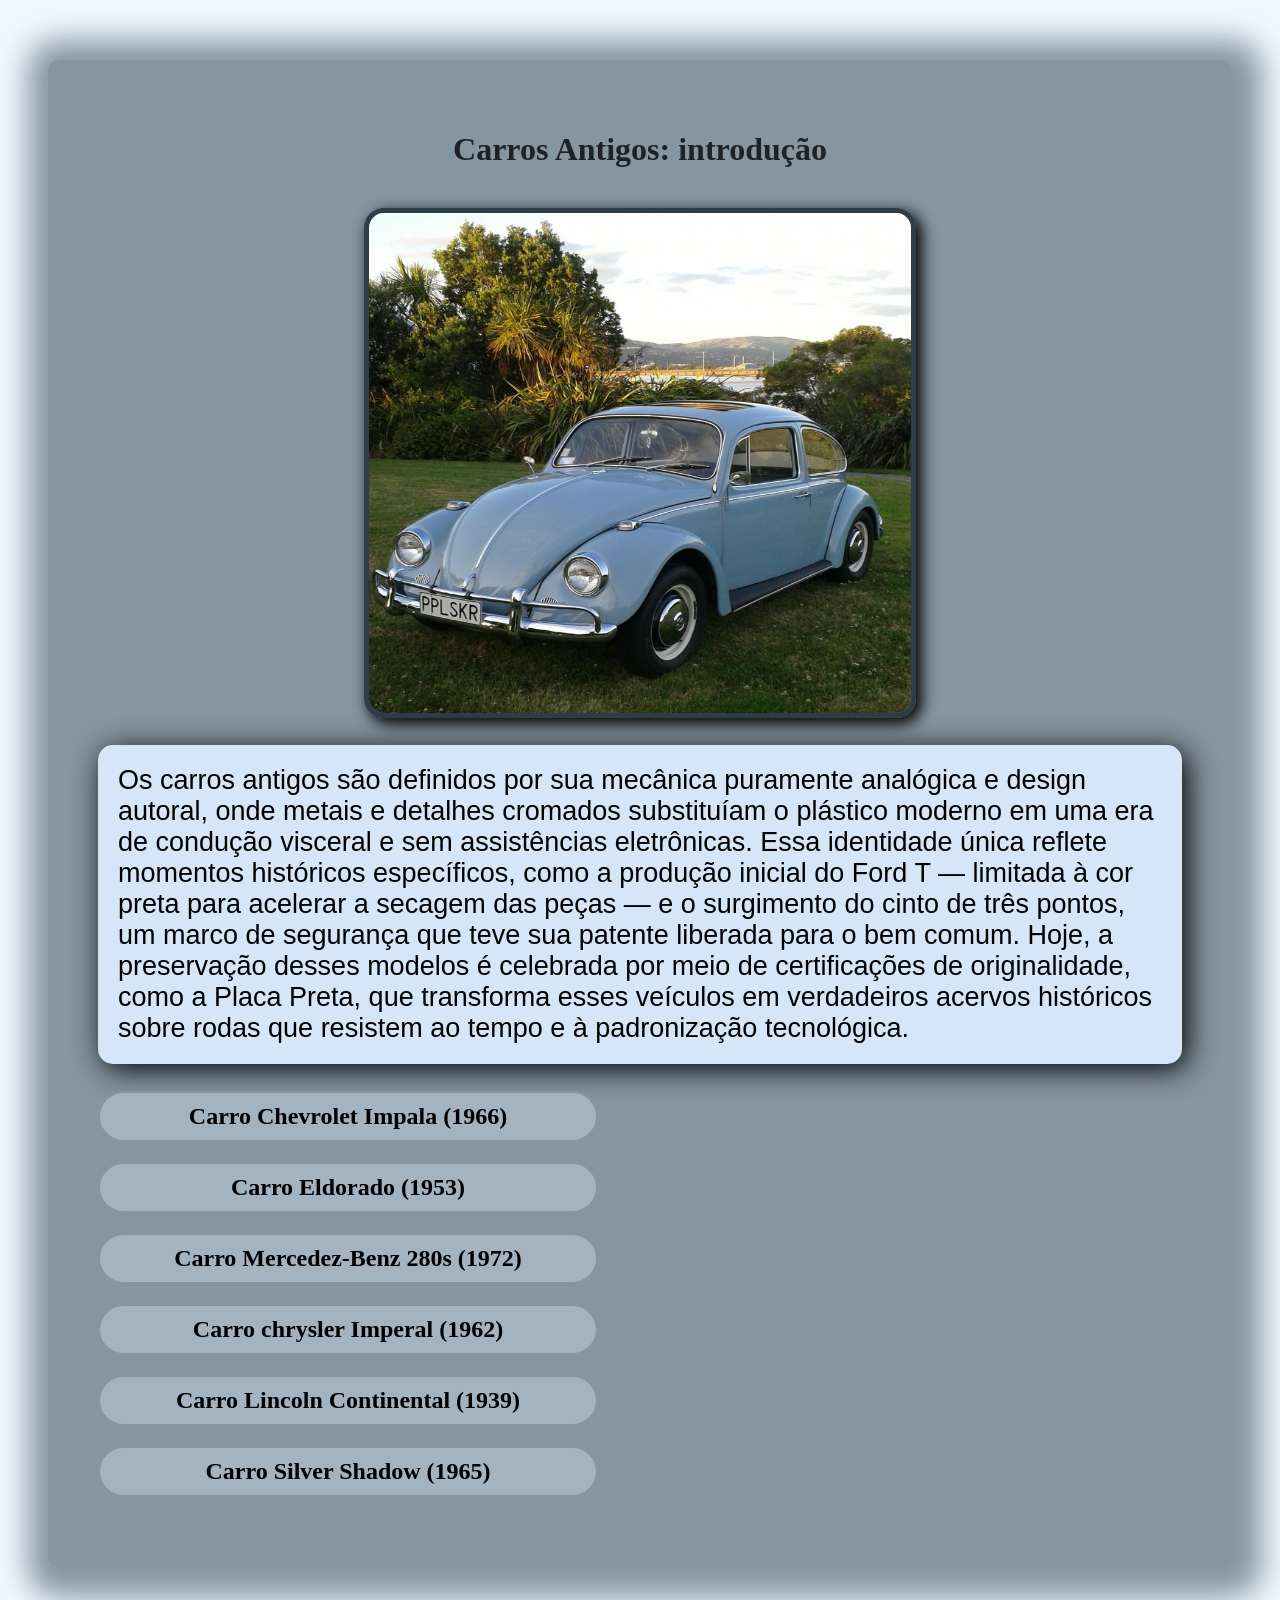
==== index.html @ ea014856 "subindo as modificações" ====
<!DOCTYPE html>
<html lang="pt-br">
<head>
    <meta charset="UTF-8">
    <meta name="viewport" content="width=device-width, initial-scale=1.0">
    <title>Carros Antigos: Introdução</title>
    <link rel="stylesheet" href="./css/style.css">
<style>
</style>
<body>
    <div class="container">
        <div class="titulo">
                <h1>Carros Antigos: introdução</h1>
                <img src="./img/fuscaAzul.jpg">
                <p>Os carros antigos são definidos por sua mecânica puramente analógica e design autoral, onde metais e detalhes cromados substituíam o plástico moderno em uma era de condução visceral e sem assistências eletrônicas. Essa identidade única reflete momentos históricos específicos, como a produção inicial do Ford T — limitada à cor preta para acelerar a secagem das peças — e o surgimento do cinto de três pontos, um marco de segurança que teve sua patente liberada para o bem comum. Hoje, a preservação desses modelos é celebrada por meio de certificações de originalidade, como a Placa Preta, que transforma esses veículos em verdadeiros acervos históricos sobre rodas que resistem ao tempo e à padronização tecnológica.</p> 
            <div class="link"> 
                <a href="./carros1.html">
                    <h2>Carro Chevrolet Impala (1966)</h2>
                </a>
            </div>
            <div class="link2">
                <a href="./carro2.html">
                    <h2>Carro Eldorado (1953)</h2>
                </a>
            </div>
            <div class="link3">
                <a href="./carro3.html">
                    <h2>Carro Mercedez-Benz 280s (1972)</h2>
                </a>
            </div>
            <div class="link4">
                <a href="./carro4.html">
                    <h2>Carro chrysler Imperal (1962)</h2>
                </a>
            </div>
            <div class="link5">
                <a href="./carro5.html">
                    <h2>Carro Lincoln Continental (1939)</h2>
                </a>
            </div>
            <div class="link6">
                <a href="./carro6.html">
                    <h2>Carro Silver Shadow (1965)</h2>
                </a>
            </div>
        </div>
    </div>
</body>
</html>
---- css/style.css ----
body {
    background-color: aliceblue;
    padding: 40px;
    margin-top: 20px;

}

.container {
    background-color: rgb(135, 149, 161);
    box-shadow: 5px 5px 30px 25px rgb(135, 149, 161);
    padding: 50px;
    border-radius: 10px;
}

img { 
    margin: auto;
    display: flex;
    height: 500px;
    width: 50%;
    border: 5px solid;
    border-color: rgb(47, 61, 73);
    border-radius: 20px;
    margin-top: 40px;
    box-shadow: 5px 5px
     15px 0.9px black;
}

img:hover {
    box-shadow: 3px 3px 50px 15px black;
    background-color: black;
    z-index: 10;
    transition-duration: 0.3s;
} 

.titulo p {
   font-family:Arial, Helvetica, sans-serif;
   font-size: 27px;
   background-color: rgb(212, 230, 247);
   box-shadow: 5px 5px 30px rgb(0, 0, 0);
    border-radius: 15px;
   color: rgb(0, 0, 0);
   padding: 20px;
}
.titulo h1 {
    text-align: center;
    color: rgba(0, 0, 0, 0.767);
}

.link, .link1, .link2, .link3, .link4, .link5, .link6 {
    max-width: 500px;
    justify-content: space-around;
    align-items: center;
}

.link a, .link1 a, .link2 a, .link3 a, .link4 a, .link5 a, .link6 a{
    text-decoration: none;
}

.link h2, .link1 h2, .link2 h2, .link3 h2, .link4 h2, .link5 h2, .link6 h2{
    font-style: normal;
    text-align: center;
    color: rgb(0, 0, 0);
    background-color: rgb(164, 179, 192);
    border-radius: 40px;
    border: solid;
    border-width: 2px;
    border-color: rgb(135, 149, 161);
    padding: 10px;
}

.link:hover h2, .link1:hover h2, .link2:hover h2, .link3:hover h2, .link4:hover h2, .link5:hover h2, .link6:hover h2{
    background-color: rgb(64, 82, 97);
    transition-duration: 0.3s;
}
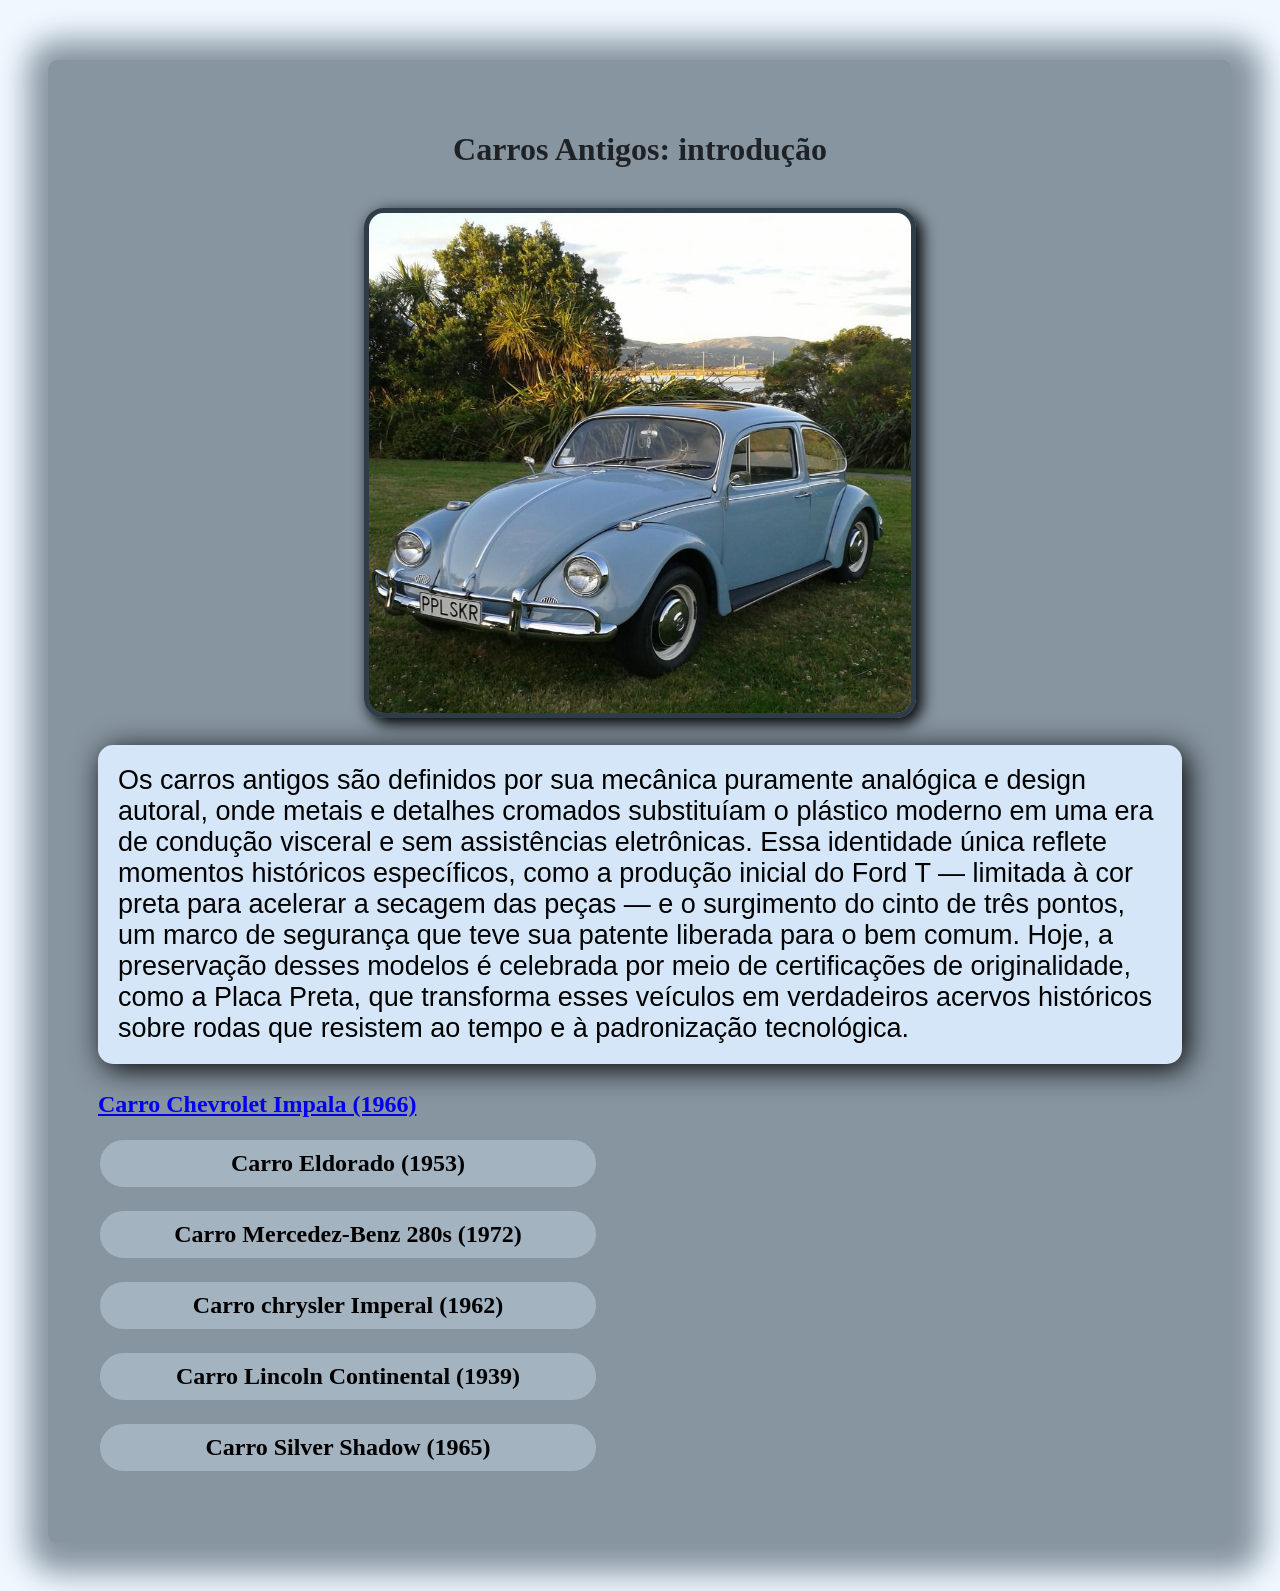
==== commit 083626cf: "subindo arquivos" ====
--- a/index.html
+++ b/index.html
@@ -4,7 +4,19 @@
     <meta charset="UTF-8">
     <meta name="viewport" content="width=device-width, initial-scale=1.0">
     <title>Carros Antigos: Introdução</title>
-    <link rel="stylesheet" href="./css/style.css">
+    <link rel="stylesheet" href="./css/body_inicial.css">
+    <link rel="stylesheet" href="./css/container_inicial.css">
+    <link rel="stylesheet" href="./css/img_inicial.css">
+    <link rel="stylesheet" href="./css/link_inicial1.css">
+    <link rel="stylesheet" href="./css/titulo_inicial.css"> 
+    <link rel="stylesheet" href="./css/link_inicial2.css">
+    <link rel="stylesheet" href="./css/link_Inicial3.css">
+    <link rel="stylesheet" href="./css/link_inicial4.css">
+    <link rel="stylesheet" href="./css/link_inicial5.css">
+    <link rel="stylesheet" href="./css/link_inicial6.css">
+
+
+
 <style>
 </style>
 <body>
--- a/css/body_inicial.css
+++ b/css/body_inicial.css
@@ -0,0 +1,6 @@
+body {
+    background-color: aliceblue;
+    padding: 40px;
+    margin-top: 20px;
+
+}
--- a/css/container_inicial.css
+++ b/css/container_inicial.css
@@ -0,0 +1,6 @@
+.container {
+    background-color: rgb(135, 149, 161);
+    box-shadow: 5px 5px 30px 25px rgb(135, 149, 161);
+    padding: 50px;
+    border-radius: 10px;
+}
--- a/css/img_inicial.css
+++ b/css/img_inicial.css
@@ -0,0 +1,19 @@
+img { 
+    margin: auto;
+    display: flex;
+    height: 500px;
+    width: 50%;
+    border: 5px solid;
+    border-color: rgb(47, 61, 73);
+    border-radius: 20px;
+    margin-top: 40px;
+    box-shadow: 5px 5px
+     15px 0.9px black;
+}
+
+img:hover {
+    box-shadow: 3px 3px 50px 15px black;
+    background-color: black;
+    z-index: 10;
+    transition-duration: 0.3s;
+} 
--- a/css/link_inicial1.css
+++ b/css/link_inicial1.css
@@ -0,0 +1,26 @@
+ .link1  {
+    max-width: 500px;
+    justify-content: space-around;
+    align-items: center;
+}
+
+.link1 a {
+    text-decoration: none;
+}
+
+.link1 h2 {
+    font-style: normal;
+    text-align: center;
+    color: rgb(0, 0, 0);
+    background-color: rgb(164, 179, 192);
+    border-radius: 40px;
+    border: solid;
+    border-width: 2px;
+    border-color: rgb(135, 149, 161);
+    padding: 10px;
+}
+
+ .link1:hover h2 {
+    background-color: rgb(64, 82, 97);
+    transition-duration: 0.3s;
+}
--- a/css/titulo_inicial.css
+++ b/css/titulo_inicial.css
@@ -0,0 +1,13 @@
+.titulo p {
+    font-family:Arial, Helvetica, sans-serif;
+    font-size: 27px;
+    background-color: rgb(212, 230, 247);
+    box-shadow: 5px 5px 30px rgb(0, 0, 0);
+     border-radius: 15px;
+    color: rgb(0, 0, 0);
+    padding: 20px;
+ }
+ .titulo h1 {
+     text-align: center;
+     color: rgba(0, 0, 0, 0.767);
+ }
--- a/css/link_inicial2.css
+++ b/css/link_inicial2.css
@@ -0,0 +1,26 @@
+.link2 {
+    max-width: 500px;
+    justify-content: space-around;
+    align-items: center;
+}
+
+.link2 a {
+    text-decoration: none;
+}
+
+.link2 h2 {
+    font-style: normal;
+    text-align: center;
+    color: rgb(0, 0, 0);
+    background-color: rgb(164, 179, 192);
+    border-radius: 40px;
+    border: solid;
+    border-width: 2px;
+    border-color: rgb(135, 149, 161);
+    padding: 10px;
+}
+
+.link2:hover h2 {
+    background-color: rgb(64, 82, 97);
+    transition-duration: 0.3s;
+}
--- a/css/link_Inicial3.css
+++ b/css/link_Inicial3.css
@@ -0,0 +1,26 @@
+.link3  {
+    max-width: 500px;
+    justify-content: space-around;
+    align-items: center;
+}
+
+.link3 a{
+    text-decoration: none;
+}
+
+.link3 h2 {
+    font-style: normal;
+    text-align: center;
+    color: rgb(0, 0, 0);
+    background-color: rgb(164, 179, 192);
+    border-radius: 40px;
+    border: solid;
+    border-width: 2px;
+    border-color: rgb(135, 149, 161);
+    padding: 10px;
+}
+
+.link3:hover h2 {
+    background-color: rgb(64, 82, 97);
+    transition-duration: 0.3s;
+}
--- a/css/link_inicial4.css
+++ b/css/link_inicial4.css
@@ -0,0 +1,26 @@
+.link4 {
+    max-width: 500px;
+    justify-content: space-around;
+    align-items: center;
+}
+
+ .link4 a{
+    text-decoration: none;
+}
+
+.link4 h2 {
+    font-style: normal;
+    text-align: center;
+    color: rgb(0, 0, 0);
+    background-color: rgb(164, 179, 192);
+    border-radius: 40px;
+    border: solid;
+    border-width: 2px;
+    border-color: rgb(135, 149, 161);
+    padding: 10px;
+}
+
+.link4:hover h2{
+    background-color: rgb(64, 82, 97);
+    transition-duration: 0.3s;
+}
--- a/css/link_inicial5.css
+++ b/css/link_inicial5.css
@@ -0,0 +1,26 @@
+.link5  {
+    max-width: 500px;
+    justify-content: space-around;
+    align-items: center;
+}
+
+.link5 a  {
+    text-decoration: none;
+}
+
+.link5 h2 {
+    font-style: normal;
+    text-align: center;
+    color: rgb(0, 0, 0);
+    background-color: rgb(164, 179, 192);
+    border-radius: 40px;
+    border: solid;
+    border-width: 2px;
+    border-color: rgb(135, 149, 161);
+    padding: 10px;
+}
+ 
+.link5:hover h2 {
+    background-color: rgb(64, 82, 97);
+    transition-duration: 0.3s;
+}
--- a/css/link_inicial6.css
+++ b/css/link_inicial6.css
@@ -0,0 +1,26 @@
+.link6 {
+    max-width: 500px;
+    justify-content: space-around;
+    align-items: center;
+}
+
+.link6 a{
+    text-decoration: none;
+}
+
+.link6 h2{
+    font-style: normal;
+    text-align: center;
+    color: rgb(0, 0, 0);
+    background-color: rgb(164, 179, 192);
+    border-radius: 40px;
+    border: solid;
+    border-width: 2px;
+    border-color: rgb(135, 149, 161);
+    padding: 10px;
+}
+
+.link6:hover h2{
+    background-color: rgb(64, 82, 97);
+    transition-duration: 0.3s;
+}
